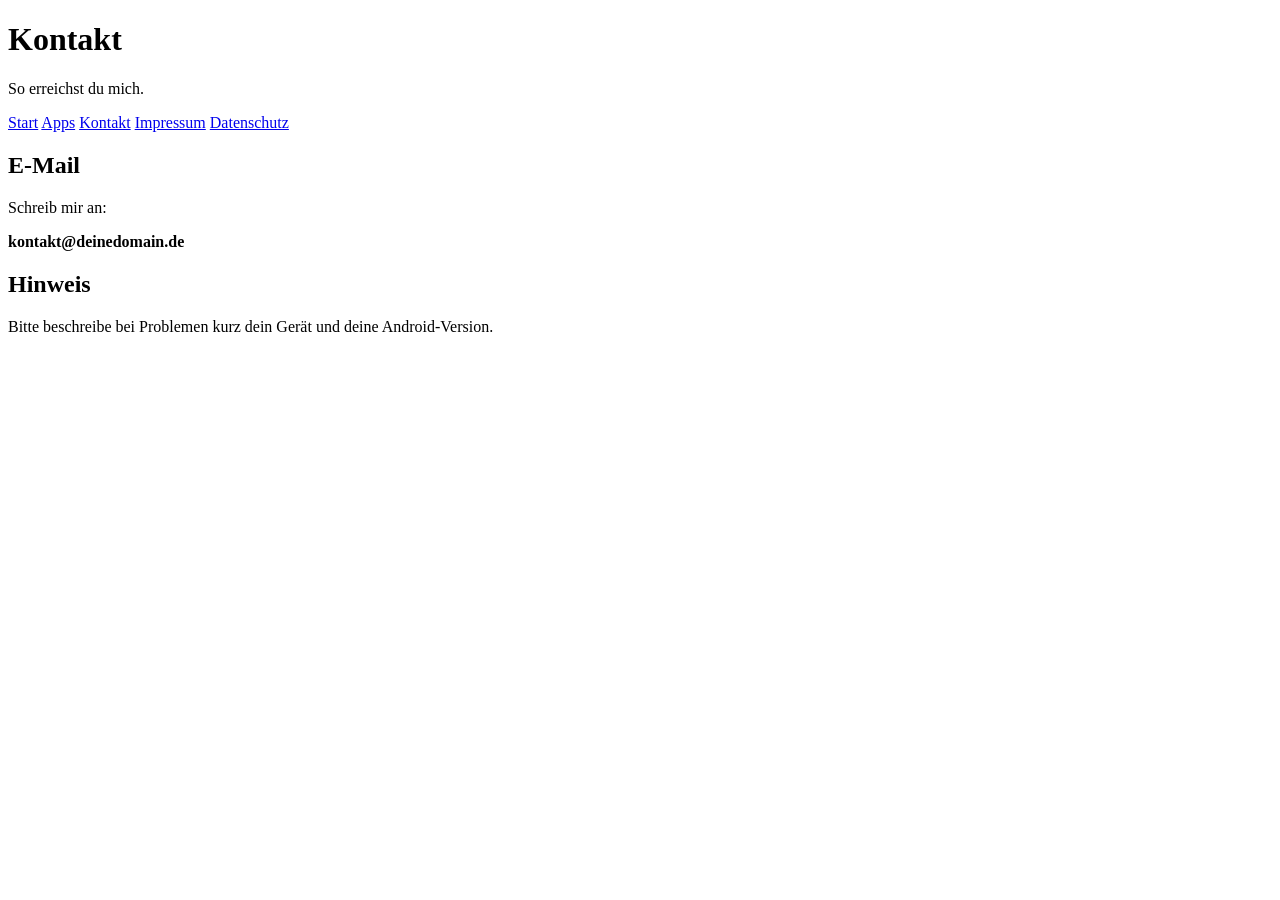
==== kontakt.html @ cbf72d64 "Create kontakt.html" ====
<!DOCTYPE html>
<html lang="de">
<head>
  <meta charset="UTF-8" />
  <meta name="viewport" content="width=device-width, initial-scale=1.0" />
  <title>Kontakt - Legasthenie-Service</title>
  <link rel="stylesheet" href="style.css" />
</head>
<body>
  <div class="container">

    <header>
      <h1>Kontakt</h1>
      <p>So erreichst du mich.</p>

      <nav>
        <a href="index.html">Start</a>
        <a href="apps.html">Apps</a>
        <a href="kontakt.html">Kontakt</a>
        <a href="impressum.html">Impressum</a>
        <a href="datenschutz.html">Datenschutz</a>
      </nav>
    </header>

    <section class="card">
      <h2>E-Mail</h2>
      <p>Schreib mir an:</p>
      <p><b>kontakt@deinedomain.de</b></p>
    </section>

    <section class="card">
      <h2>Hinweis</h2>
      <p>
        Bitte beschreibe bei Problemen kurz dein Gerät und deine Android-Version.
      </p>
    </section>

  </div>
</body>
</html>
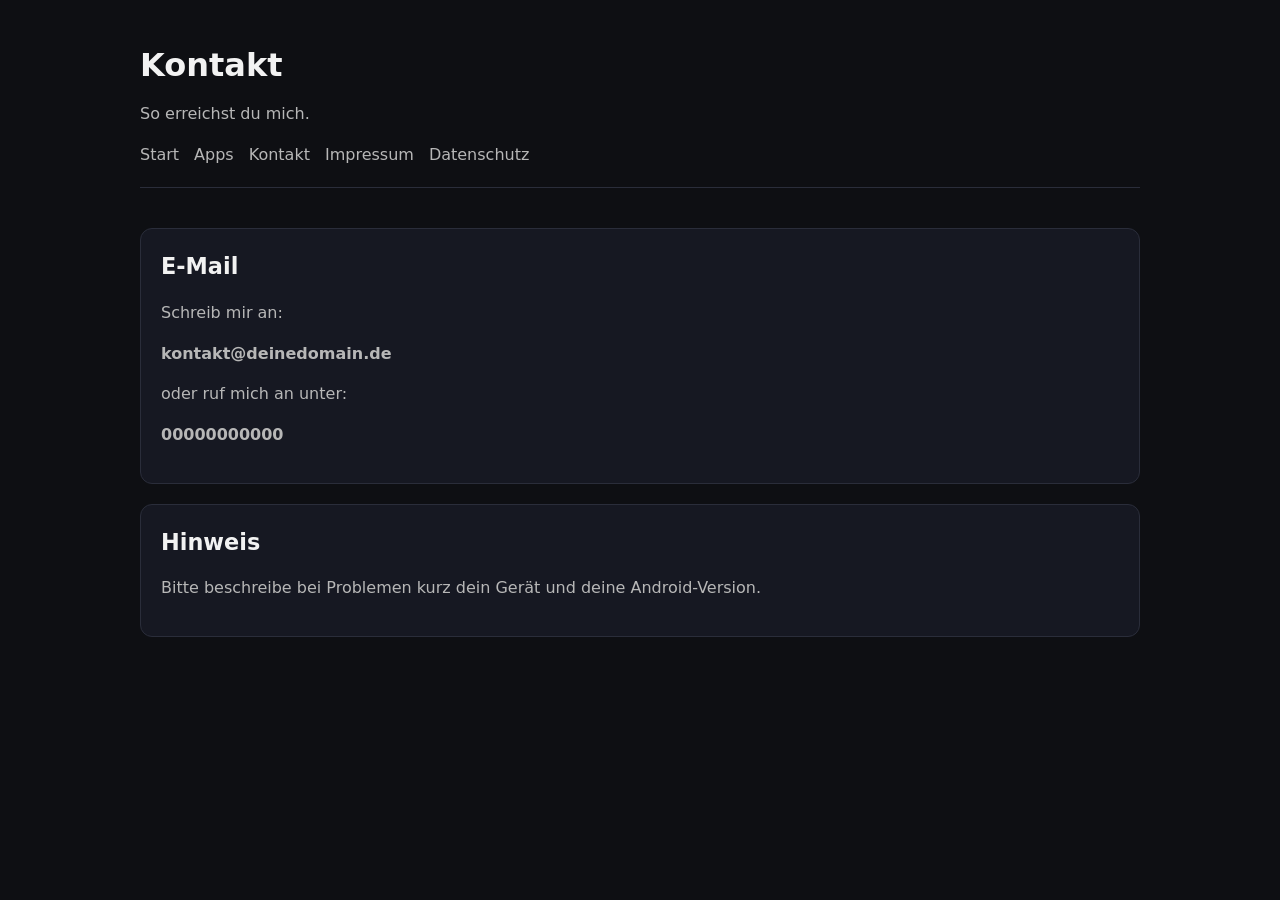
==== commit f94cd533: "Update kontakt.html" ====
--- a/kontakt.html
+++ b/kontakt.html
@@ -26,6 +26,8 @@
       <h2>E-Mail</h2>
       <p>Schreib mir an:</p>
       <p><b>kontakt@deinedomain.de</b></p>
+      <p>oder ruf mich an unter:</p>
+      <p><b>00000000000</b></p>
     </section>
 
     <section class="card">
--- a/style.css
+++ b/style.css
@@ -0,0 +1,96 @@
+:root {
+  --bg: #0e0f13;
+  --card: #161822;
+  --text: #f2f2f2;
+  --muted: #b7b7b7;
+  --accent: #4f8cff;
+  --border: #2a2d3a;
+}
+
+* {
+  margin: 0;
+  padding: 0;
+  box-sizing: border-box;
+}
+
+body {
+  font-family: system-ui, -apple-system, Segoe UI, Roboto, Arial, sans-serif;
+  background: var(--bg);
+  color: var(--text);
+  line-height: 1.6;
+}
+
+.container {
+  width: 95%;
+  max-width: 1000px;
+  margin: auto;
+  padding: 40px 0;
+}
+
+header {
+  margin-bottom: 40px;
+  border-bottom: 1px solid var(--border);
+  padding-bottom: 20px;
+}
+
+nav {
+  display: flex;
+  flex-wrap: wrap;
+  gap: 15px;
+  margin-top: 10px;
+}
+
+nav a {
+  color: var(--muted);
+  text-decoration: none;
+  font-weight: 500;
+}
+
+nav a:hover {
+  color: var(--accent);
+}
+
+h1 {
+  font-size: 2rem;
+  margin-bottom: 10px;
+}
+
+h2 {
+  font-size: 1.4rem;
+  margin-bottom: 15px;
+}
+
+p {
+  color: var(--muted);
+  margin-bottom: 15px;
+}
+
+.card {
+  background: var(--card);
+  border: 1px solid var(--border);
+  padding: 20px;
+  border-radius: 12px;
+  margin-bottom: 20px;
+}
+
+.btn {
+  display: inline-block;
+  padding: 10px 16px;
+  border-radius: 10px;
+  background: var(--accent);
+  color: white;
+  text-decoration: none;
+  font-weight: 600;
+}
+
+.btn:hover {
+  opacity: 0.9;
+}
+
+.footer {
+  margin-top: 50px;
+  border-top: 1px solid var(--border);
+  padding-top: 20px;
+  font-size: 0.9rem;
+  color: var(--muted);
+}
